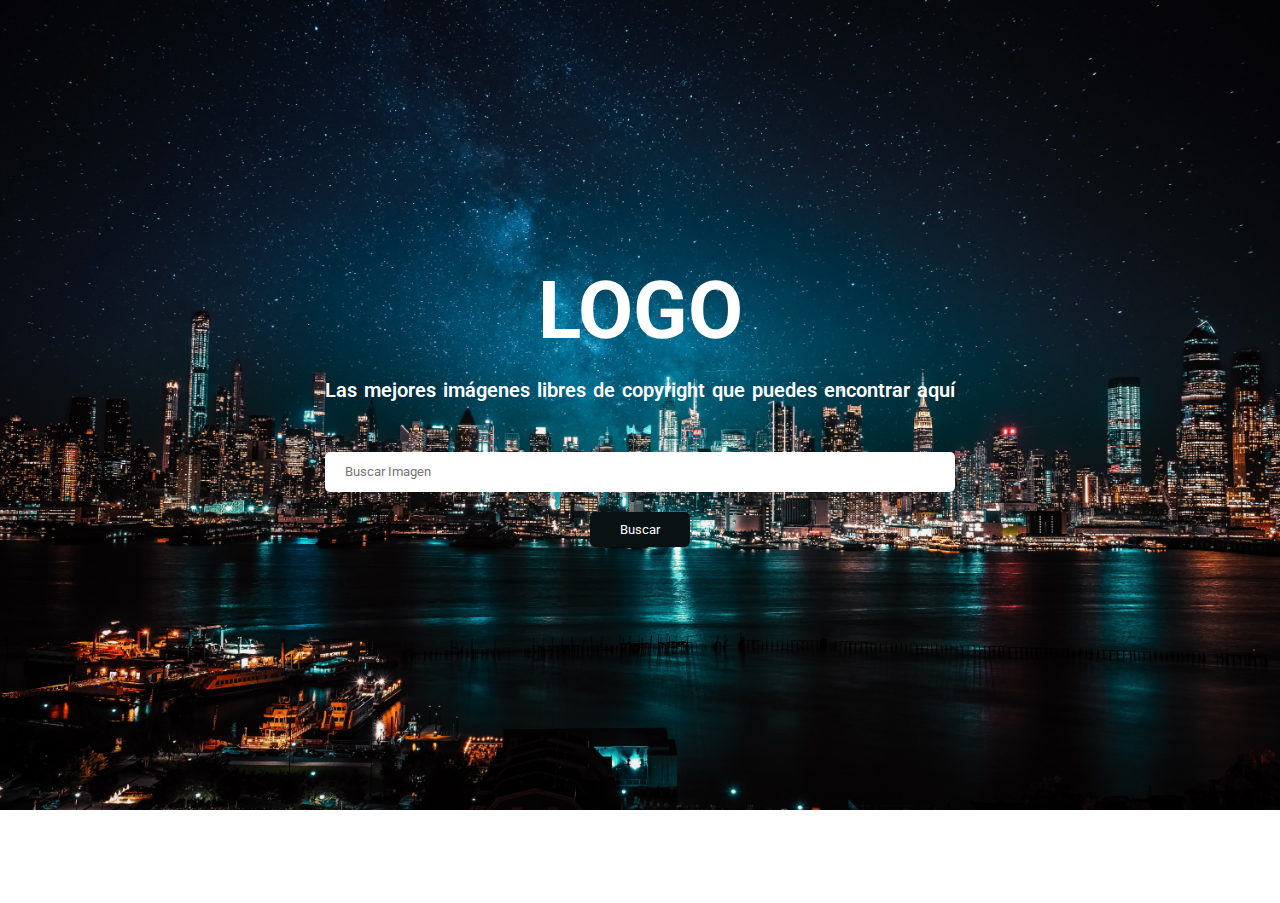
==== index.html @ d368b963 "update website" ====
<!DOCTYPE html>
<html lang="en">
<head>
    <meta charset="UTF-8">
    <meta http-equiv="X-UA-Compatible" content="IE=edge">
    <meta name="viewport" content="width=device-width, initial-scale=1.0">
    <link rel="preconnect" href="https://fonts.googleapis.com">
<link rel="preconnect" href="https://fonts.gstatic.com" crossorigin>
<link href="https://fonts.googleapis.com/css2?family=Roboto:wght@300;400;500;700;900&display=swap" rel="stylesheet">
    <title>Unplash Clone</title>
    <link rel="stylesheet" href="css/style.css">

</head>
<body>
    
    <header class="header-section">
        <div class="header-content">
            <h1 class="logo">Logo</h1>
            <p class="sub-line">Las mejores imágenes libres de copyright que puedes encontrar aquí</p>
            
            <form action="search.html">
                <input type="text" autocomplete="off" name="search" class="search-box" placeholder="Buscar imagen">
                <button class="search-btn" type="submit">Buscar</button>
            </form>
        </div>
    </header>

    <!-- popup window
    <div class="image-popup hide">
        <button class="close-btn"></button>
        <a href="#" class="download-btn">Descargar Imagen</a>
        <img src="" class="img-large" alt="">
        <button class="controls pre-btn"><img src="img/pre.png" alt=""></button>
        <button class="controls nxt-btn"><img src="img/nxt.png" alt=""></button>
    </div>
    -->
    <!-- Galeria -->
    <section class="container-gallery">
        <div class="container-img">
            <div class="gallery"></div>
        </div>
        
       <!--<img src="img/img1.png" class="gallery-img" alt=""> --> 
    </section>

    <script src="app.js"></script>
</body>
</html>
---- css/style.css ----
/* font-family: 'Roboto', sans-serif; */

:root{
    --columns: 3;
    --columns-gutter: 24px;
}

*{
    margin: 0;
    padding: 0;
    box-sizing: border-box;
    font-family: 'Roboto', sans-serif;
}

.header-section{
    width: 100%;
    height: 90vh;
    position: relative;
    background-image: url(../img/background3.jpg);
    background-size: cover;
    display: flex;
    justify-content: center;
    align-items: center;
    text-align: center;
}

.logo{
    font-size: 80px;
    font-weight: 700;
    color: #fff;
    text-decoration: none;
    text-transform: uppercase;
}

.sub-line{
    color: #fff;
    padding: 20px 0 30px;
    font-size: 20px;
    word-spacing: 2px;
    position: relative;
    font-weight: 600;
}


.search-box{
    display: block;
    margin: 20px auto 20px;
    width: 100%;
    height: 40px;
    border-radius: 5px;
    padding: 20px;
    border: none;
    outline: one;
    text-transform: capitalize;
}

.search-btn{
    padding: 10px 30px;
    border-radius: 5px;
    text-transform: capitalize;
    border: none;
    outline: none;
    cursor: pointer;
    background: #0a1113;
    color: #fff;
    transition: .5s ease;
}

.search-btn:hover{
    background-color: #192f2e;
    transition: .5s ease;
}

/* Galeria */

.container-gallery{
    margin-top: 48px;
    margin-bottom: 25px;
    
}

.container-img{
    max-width: 1320px;
    height: auto;
    margin: auto;
    columns: 3;
    grid-column-gap: 0px;
    
}

img{
    width: 100%;
}

.gallery{
    align-items: start;
    display: grid;
    padding: 10px;
    row-gap: 25px;
}

.gallery-img{
    width: 100%;
    height: 100%;
    object-fit: cover;
    margin-bottom: 20px;
    border-radius: 5px;
    cursor: pointer;
    background: #f9f9f9;
}

/* image popup */

.image-popup{
    position: fixed;
    top: 50%;
    left: 50%;
    transform: translate(-50%, -50%);
    width: 80%;
    height: 80%;
    background: #fff;
    box-shadow: 0px 5px 50px rgb(0, 0, 0. 0.25);
    border-radius: 10px;
    transition: .5s;
    display: flex;
    justify-content: center;
    align-items: center;
}

.image-popup.hide{
    display: none;
    opacity: 0;
}

.close-btn{
    position: absolute;
    top: 10px;
    left: 10px;
    width: 20px;
    height: 20px;
    background: #ff4f4f;
    border-radius: 50%;
    border: none;
    cursor: pointer;
}

.download-btn{
    text-transform: capitalize;
    padding: 10px 20px;
    background: #192f2e;
    color: #fff;
    text-decoration: none;
    border-radius: 5px;
    position: absolute;
    right: 10px;
    top: 10px;
}

.img-large{
    height: 80%;
    width: auto;
    max-width: 80%;
    object-fit: cover;
    border-radius: 10px;
}

.controls{
    background: none;
    border: none;
    position: absolute;
    top: 50%;
    transform: translateX(-50%);
    cursor: pointer;
}

.pre-btn{
    left: 20px;
}

.nxt-btn{
    right: 20px;
}
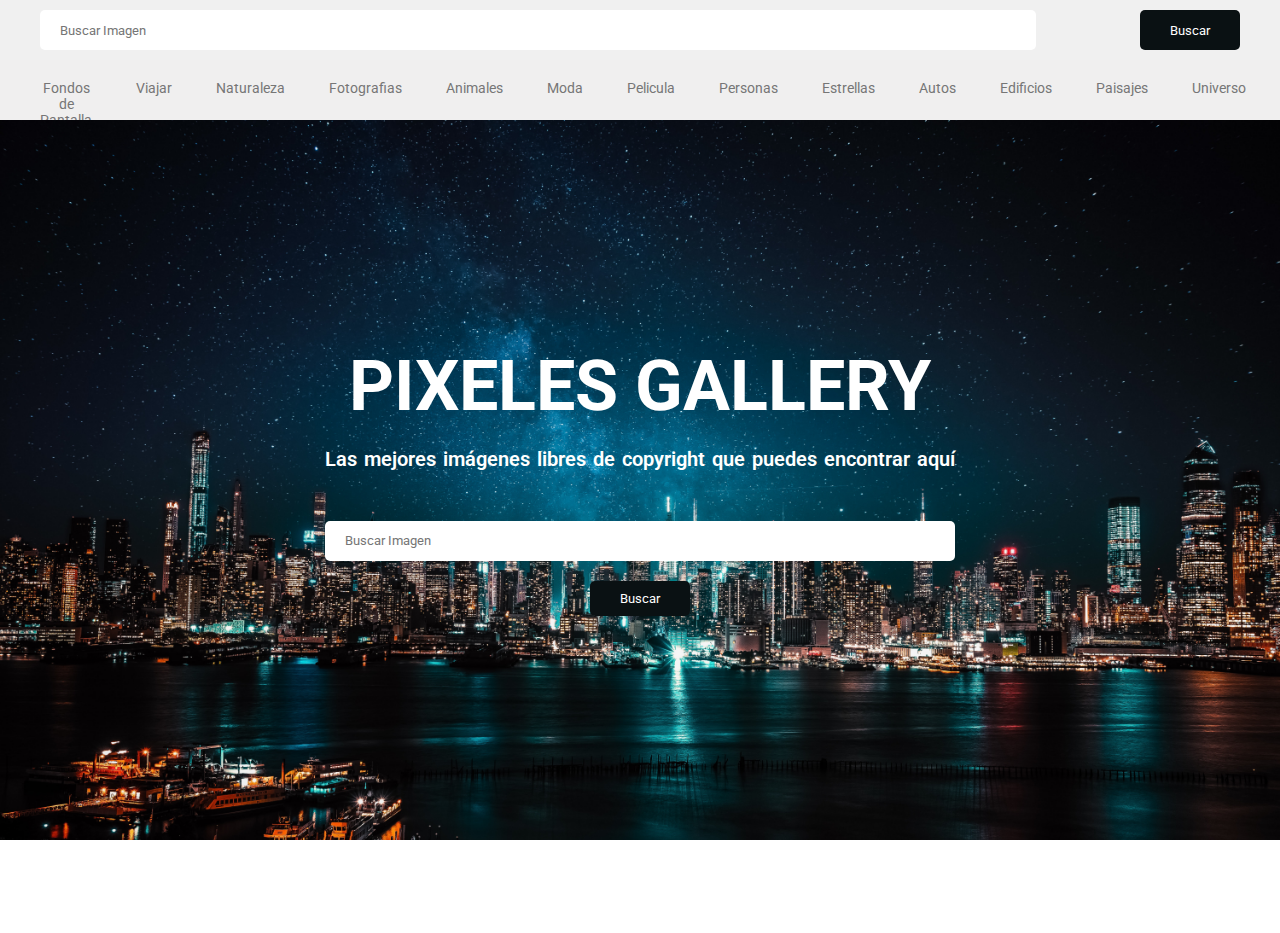
==== commit 86ecce4e: "update" ====
--- a/index.html
+++ b/index.html
@@ -7,15 +7,43 @@
     <link rel="preconnect" href="https://fonts.googleapis.com">
 <link rel="preconnect" href="https://fonts.gstatic.com" crossorigin>
 <link href="https://fonts.googleapis.com/css2?family=Roboto:wght@300;400;500;700;900&display=swap" rel="stylesheet">
-    <title>Unplash Clone</title>
+    <title>Pixeles Gallery</title>
     <link rel="stylesheet" href="css/style.css">
-
 </head>
 <body>
     
+    <header>
+       <!---<img class="logo-img" src="img/logo.png"> --> 
+        <form action="search.html" class="search-container">
+            <input type="text" autocomplete="off" name="search" class="search-input" placeholder="Buscar imagen">
+            <button class="search-btn" type="submit">Buscar</button>
+        </form>
+        <ul class="navbar">
+            <a href="#"><li>Fondos de Pantalla</li></a>
+            <a href="#"><li>Viajar</li></a>
+            <a href="#"><li>Naturaleza</li></a>
+            <a href="#"><li>Fotografias</li></a>
+            <a href="#"><li>Animales</li></a>
+            <a href="#"><li>Moda</li></a>
+            <a href="#"><li>Pelicula</li></a>
+            <a href="#"><li>Personas</li></a>
+            <a href="#"><li>Estrellas</li></a>
+            <a href="#"><li>Autos</li></a>
+            <a href="#"><li>Edificios</li></a>
+            <a href="#"><li>Paisajes</li></a>
+            <a href="#"><li>Universo</li></a>
+            <a href="#"><li>Arte</li></a>
+            <a href="#"><li>Comida</li></a>
+            <a href="#"><li>Atletismo</li></a>
+            <a href="#"><li>Salud</li></a>
+            <a href="#"><li>Arquitectura</li></a>
+            <a href="#"><li>Ciudades</li></a>
+        </ul>
+    </header>
+    
     <header class="header-section">
         <div class="header-content">
-            <h1 class="logo">Logo</h1>
+            <h1 class="logo">Pixeles Gallery</h1>
             <p class="sub-line">Las mejores imágenes libres de copyright que puedes encontrar aquí</p>
             
             <form action="search.html">
--- a/css/style.css
+++ b/css/style.css
@@ -14,7 +14,7 @@
 
 .header-section{
     width: 100%;
-    height: 90vh;
+    height: 80vh;
     position: relative;
     background-image: url(../img/background3.jpg);
     background-size: cover;
@@ -25,7 +25,7 @@
 }
 
 .logo{
-    font-size: 80px;
+    font-size: 70px;
     font-weight: 700;
     color: #fff;
     text-decoration: none;
@@ -180,3 +180,76 @@
 .nxt-btn{
     right: 20px;
 }
+
+/* header search navbar */
+
+.search-container{
+    width: 100%;
+    height: 60px;
+    background: #f0f0f0;
+    padding: 10px 40px;
+    display: flex;
+    justify-content: space-between;
+}
+
+.search-input{
+    width: 83%;
+    height: 40px;
+    border-radius: 5px;
+    border: none;
+    outline: none;
+    padding: 20px;
+    text-transform: capitalize;
+}
+
+.search{
+    background: none;
+    border: none;
+    color: #fff;
+    text-transform: capitalize;
+    cursor: pointer;
+}
+
+.logo-img{
+    width: 100px;
+    height: auto;
+    
+}
+
+.navbar{
+    text-align: center;
+    display: flex;
+    outline: none;
+    column-gap: 24px;
+    padding: 20px;
+    background: #f0efef;
+}
+
+.navbar li{
+    color: #767676;
+    cursor: pointer;
+    list-style: none;
+    margin-left: 20px;
+    padding-left: 0;
+    font-size: 14px;
+    height: 20px;
+    text-decoration: none;
+    justify-content: space-around;
+    transition: 0.5s ease;
+}
+
+.navbar li:hover{
+    color: #424242;
+    transition: 0.5s ease;
+}
+
+.home-nav{
+    color: #424242;
+    transition: 0.5s ease;
+    outline: none;
+    text-decoration: none;
+}
+
+.navbar a{
+    text-decoration: none;
+}
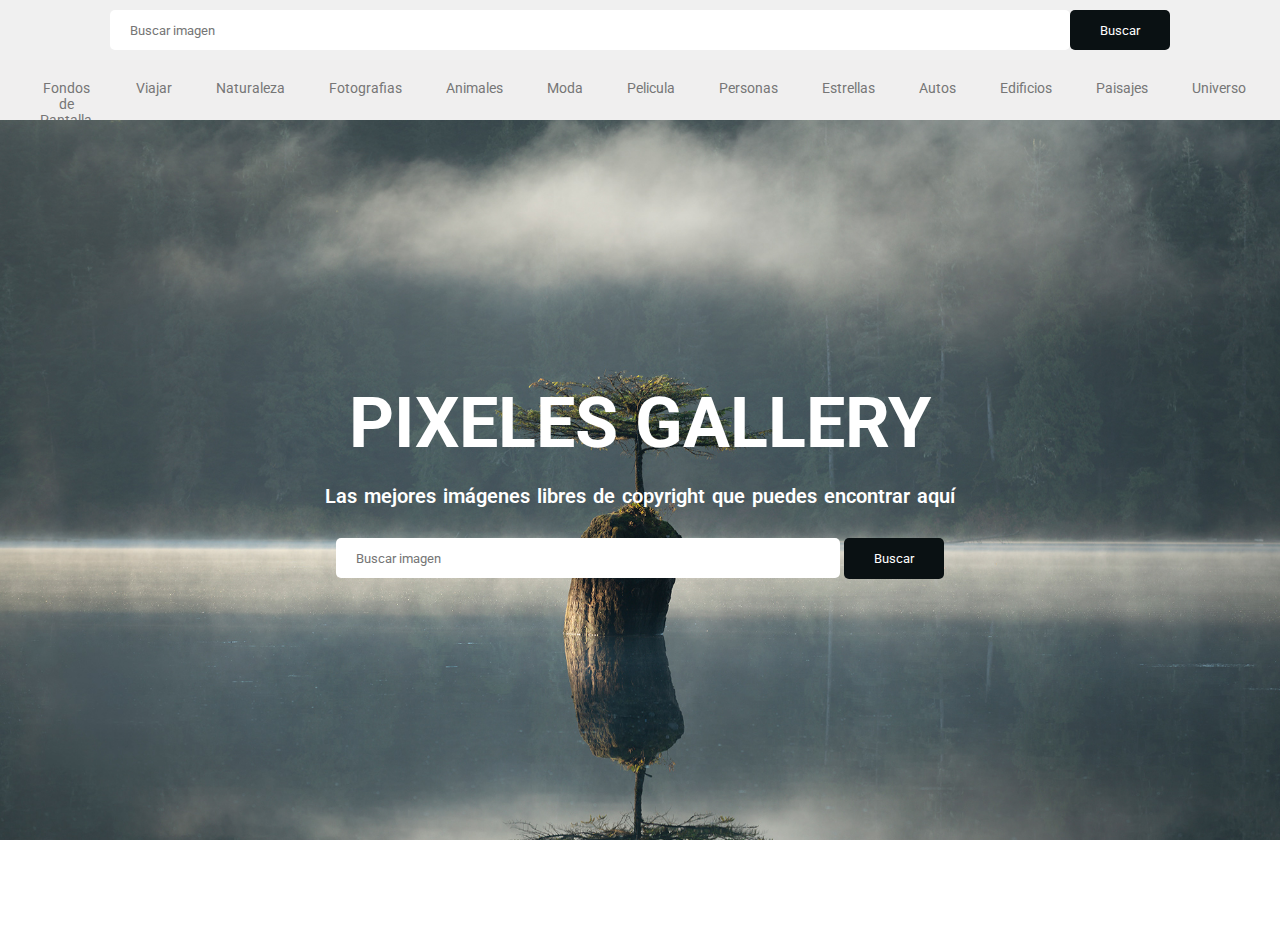
==== commit 0e748211: "update fix" ====
--- a/index.html
+++ b/index.html
@@ -47,7 +47,7 @@
             <p class="sub-line">Las mejores imágenes libres de copyright que puedes encontrar aquí</p>
             
             <form action="search.html">
-                <input type="text" autocomplete="off" name="search" class="search-box" placeholder="Buscar imagen">
+                <input type="text" autocomplete="off" name="search" class="search-input" placeholder="Buscar imagen">
                 <button class="search-btn" type="submit">Buscar</button>
             </form>
         </div>
--- a/css/style.css
+++ b/css/style.css
@@ -16,7 +16,7 @@
     width: 100%;
     height: 80vh;
     position: relative;
-    background-image: url(../img/background3.jpg);
+    background-image: url(../img/background.jpg);
     background-size: cover;
     display: flex;
     justify-content: center;
@@ -55,7 +55,7 @@
 }
 
 .search-btn{
-    padding: 10px 30px;
+    padding: 13px 30px;
     border-radius: 5px;
     text-transform: capitalize;
     border: none;
@@ -189,16 +189,17 @@
     background: #f0f0f0;
     padding: 10px 40px;
     display: flex;
-    justify-content: space-between;
+    justify-content: center;
 }
 
 .search-input{
-    width: 83%;
+    width: 80%;
     height: 40px;
     border-radius: 5px;
     border: none;
     outline: none;
     padding: 20px;
+    margin: 10px
     text-transform: capitalize;
 }
 
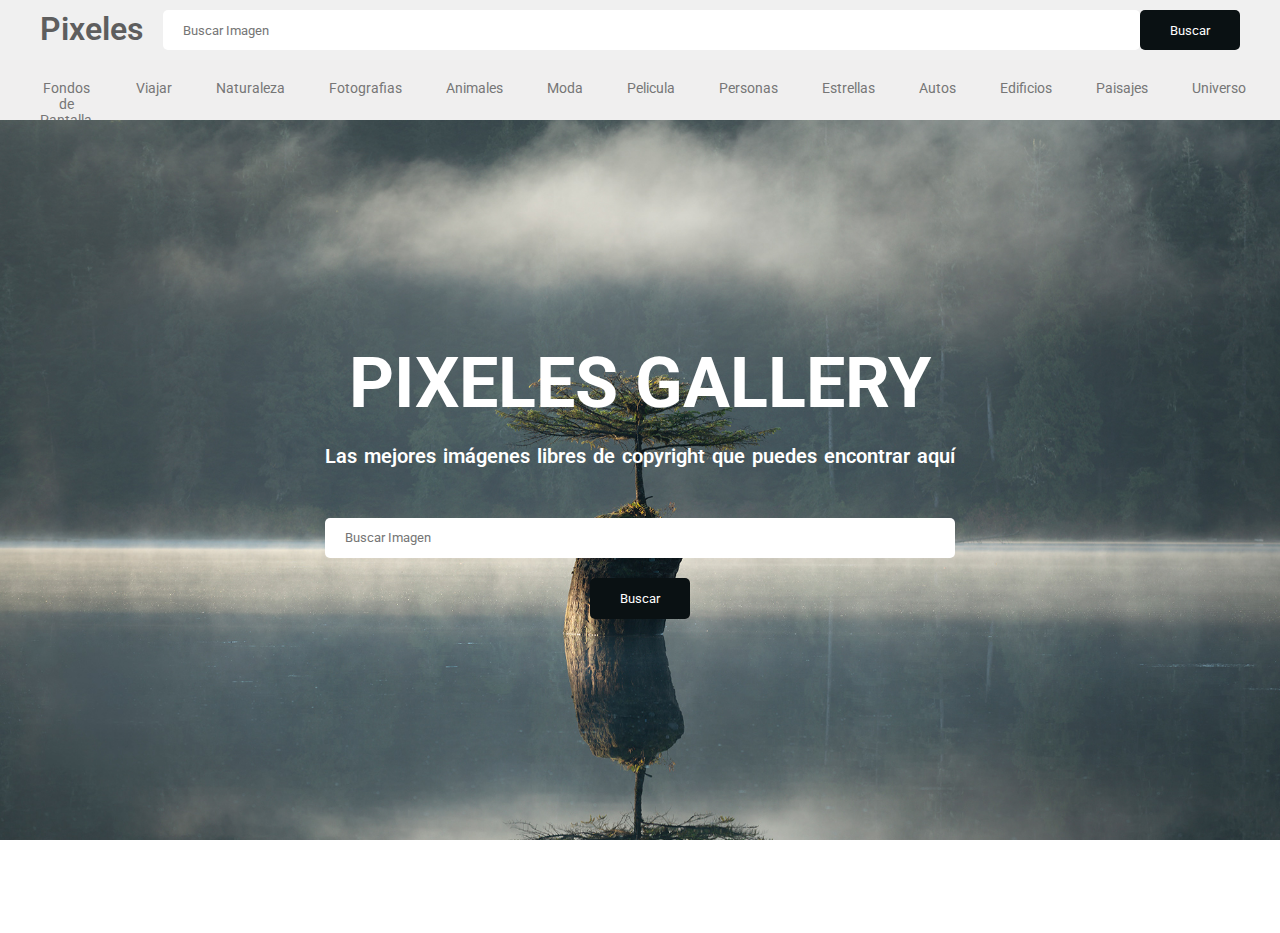
==== commit 9a7fa328: "logo" ====
--- a/index.html
+++ b/index.html
@@ -13,8 +13,9 @@
 <body>
     
     <header>
-       <!---<img class="logo-img" src="img/logo.png"> --> 
+        
         <form action="search.html" class="search-container">
+            <p class="logo-title">Pixeles</p>
             <input type="text" autocomplete="off" name="search" class="search-input" placeholder="Buscar imagen">
             <button class="search-btn" type="submit">Buscar</button>
         </form>
@@ -47,7 +48,7 @@
             <p class="sub-line">Las mejores imágenes libres de copyright que puedes encontrar aquí</p>
             
             <form action="search.html">
-                <input type="text" autocomplete="off" name="search" class="search-input" placeholder="Buscar imagen">
+                <input type="text" autocomplete="off" name="search" class="search-box" placeholder="Buscar imagen">
                 <button class="search-btn" type="submit">Buscar</button>
             </form>
         </div>
--- a/css/style.css
+++ b/css/style.css
@@ -12,6 +12,19 @@
     font-family: 'Roboto', sans-serif;
 }
 
+.logo-title{
+    font-family: 'Roboto', sans-serif;
+    font-size: 32px;
+    font-weight: 600;
+    position: relative;
+    text-decoration: none;
+    text-transform: capitalize;
+    list-style: none;
+    color: #5e5e5e;
+    border: none;
+    padding-right: 20px;
+}
+
 .header-section{
     width: 100%;
     height: 80vh;
@@ -50,7 +63,7 @@
     border-radius: 5px;
     padding: 20px;
     border: none;
-    outline: one;
+    outline: none;
     text-transform: capitalize;
 }
 
@@ -193,13 +206,12 @@
 }
 
 .search-input{
-    width: 80%;
+    width: 90%;
     height: 40px;
     border-radius: 5px;
     border: none;
     outline: none;
     padding: 20px;
-    margin: 10px
     text-transform: capitalize;
 }
 
@@ -211,11 +223,6 @@
     cursor: pointer;
 }
 
-.logo-img{
-    width: 100px;
-    height: auto;
-    
-}
 
 .navbar{
     text-align: center;
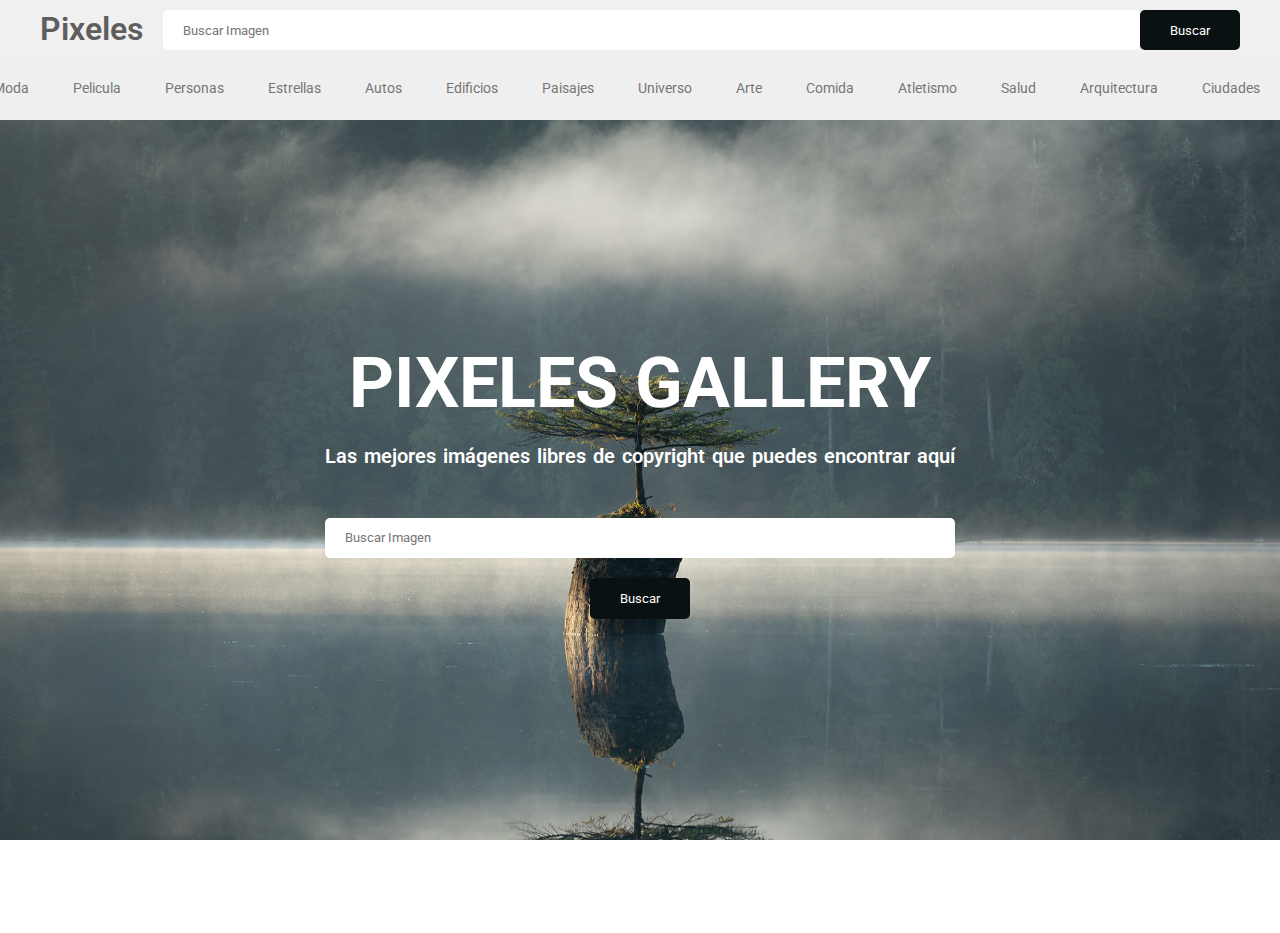
==== commit ee33b773: "reponsive" ====
--- a/index.html
+++ b/index.html
@@ -20,7 +20,7 @@
             <button class="search-btn" type="submit">Buscar</button>
         </form>
         <ul class="navbar">
-            <a href="#"><li>Fondos de Pantalla</li></a>
+            <a href="#"><li>Fondos</li></a>
             <a href="#"><li>Viajar</li></a>
             <a href="#"><li>Naturaleza</li></a>
             <a href="#"><li>Fotografias</li></a>
--- a/css/style.css
+++ b/css/style.css
@@ -261,3 +261,44 @@
 .navbar a{
     text-decoration: none;
 }
+
+@media (max-width:1650px){
+    .navbar{
+        display: flex;
+        align-items: flex-start;
+        justify-content: flex-end;
+    }
+}
+
+
+@media (max-width:1370px){
+    .navbar{
+        display: flex;
+        align-items: flex-start;
+        justify-content: flex-end;
+    }
+}
+
+@media (max-width:960px){
+    .navbar{
+        display: none;
+    }
+    .header-content{
+        width: 100%;
+    }
+    .search-box{
+        width: 60%;
+    }
+
+}
+
+@media (max-width:760px){
+        .navbar{
+            display: none;
+        }
+        .header-content{
+            width: 100%;
+            height: 40vh;
+        }
+
+}